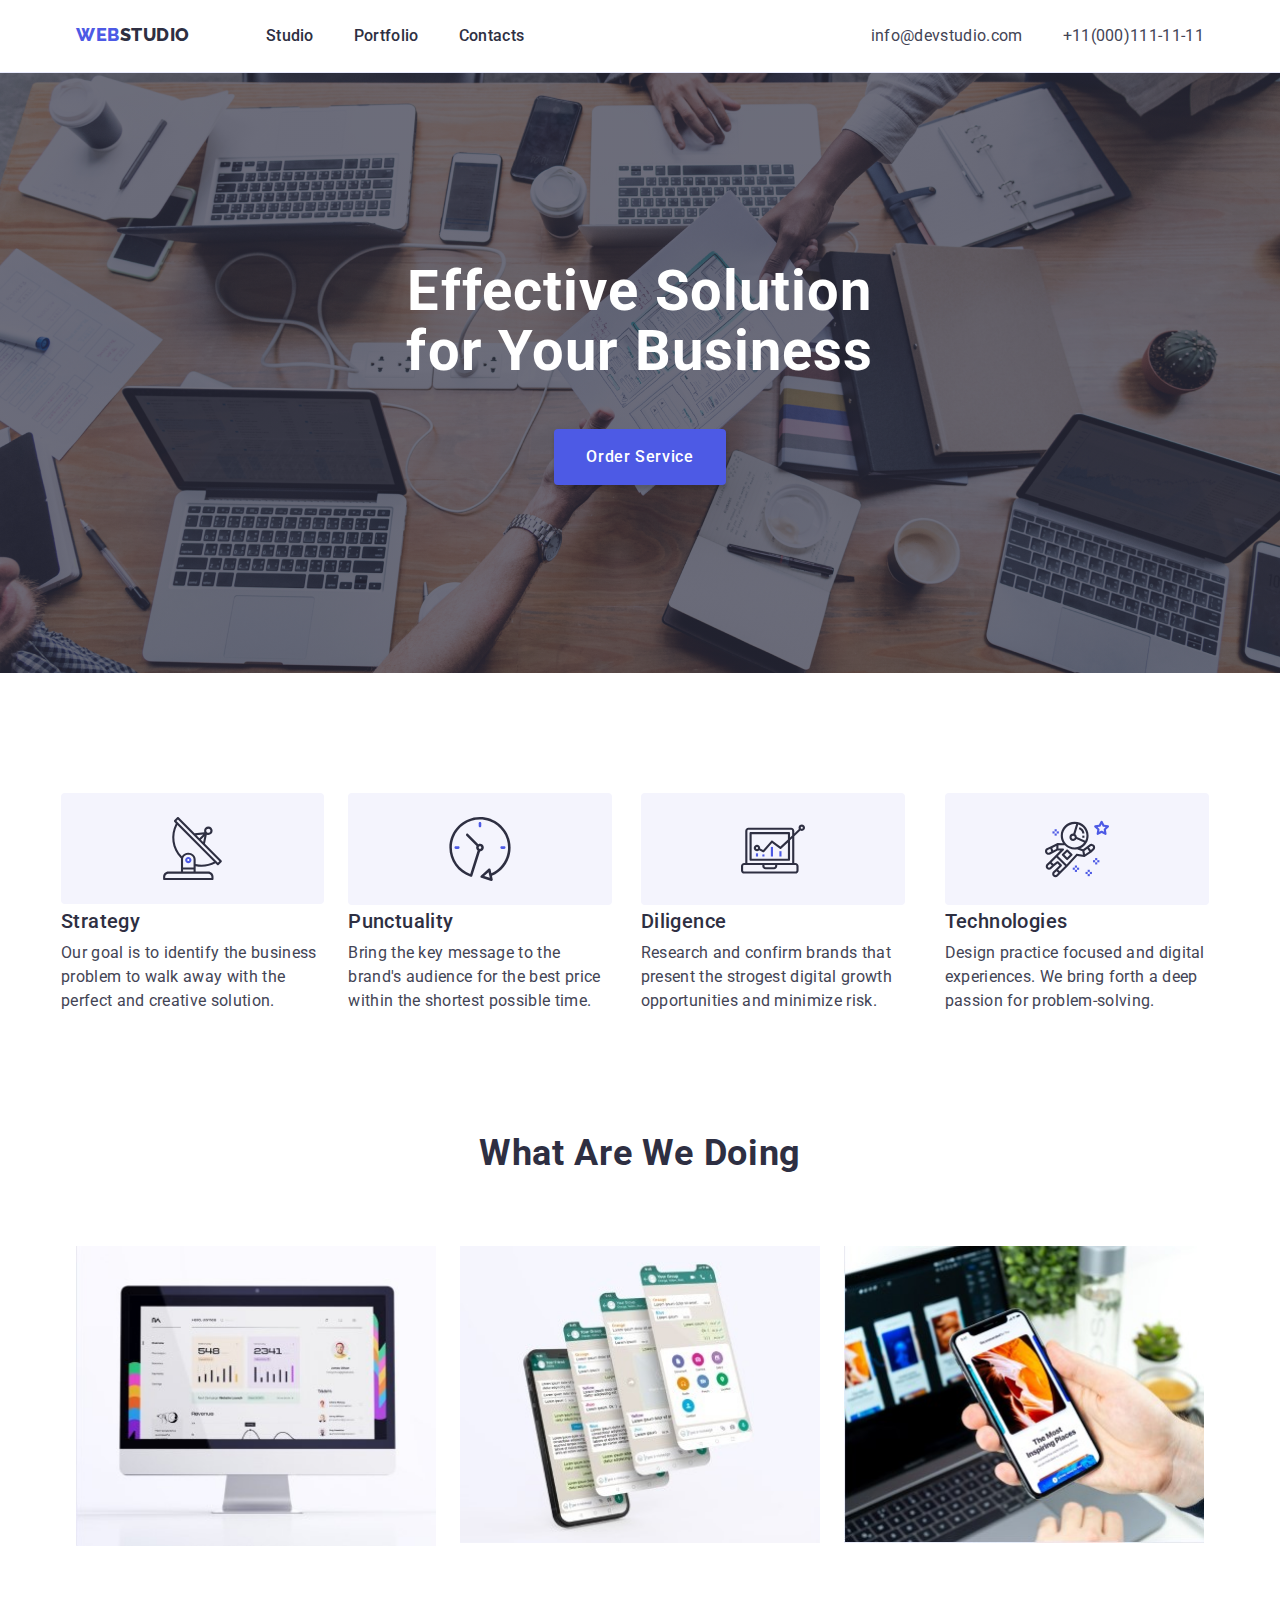
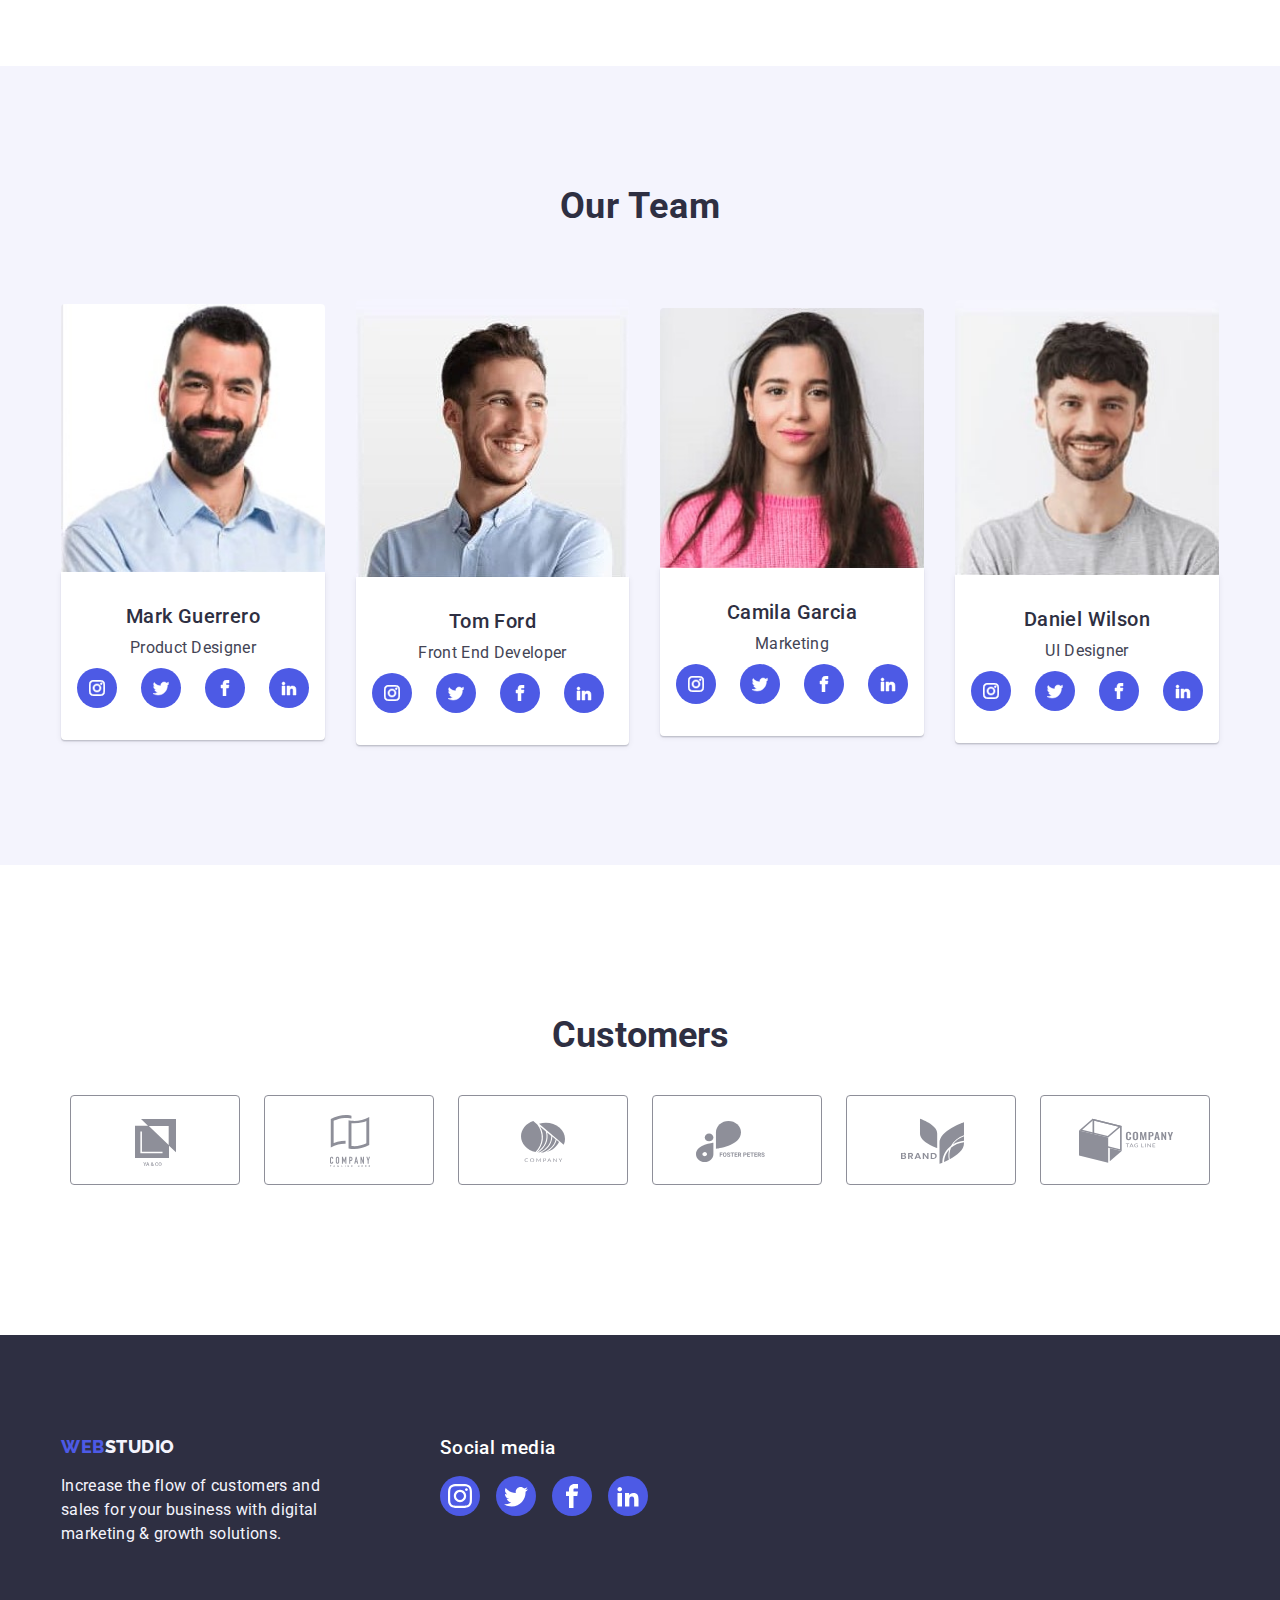
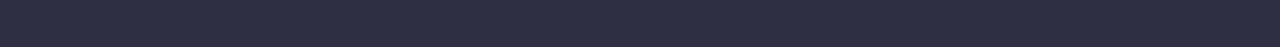
==== index.html @ 750473fb "for refinement" ====
<!DOCTYPE html>
<html lang="en">

<head>
    <meta charset="UTF-8">
    <meta name="viewport" content="width=device-width, initial-scale=1.0">
    <title>Homework#4</title>
    <link rel="preconnect" href="https://fonts.googleapis.com">
    <link rel="preconnect" href="https://fonts.gstatic.com" crossorigin>
    <link
        href="https://fonts.googleapis.com/css2?family=Raleway:wght@800&family=Roboto:wght@400;500;700;900&display=swap"
        rel="stylesheet">
    <link rel="preconnect" href="https://fonts.googleapis.com">
    <link rel="preconnect" href="https://fonts.gstatic.com" crossorigin>
    <link
        href="https://fonts.googleapis.com/css2?family=Raleway:wght@800&family=Roboto:wght@400;500;700;900&display=swap"
        rel="stylesheet">
    <link rel="stylesheet" href="https://cdnjs.cloudflare.com/ajax/libs/modern-normalize/1.0.0/modern-normalize.min.css">
    <link rel="stylesheet" href="./css/styles.css">

</head>

<body>
    <!--Header Section-->

    <header class="header">
        <div class="container main-header-container">
            <nav class="nav-menu">
                    <a class="logo" href="/goit-markup-hw-04/index.html" target="_blank"><span class="colored">WEB</span><span
                     class="black">STUDIO</span></a>

                <ul class="nav-list">
                    <li class="nav-list-item"><a class="nav-link" href="./index.html">Studio</a></li>
                    <li class="nav-list-item"><a class="nav-link" href="/goit-markup-hw-04/portfolio.html">Portfolio</a></li>
                    <li class="nav-list-item"><a class="nav-link" href="./index.html">Contacts</a></li>
            </ul>
        </nav>

    <!-- address section-->
        <address class="address">
            <ul class="address-list">
                <li class="adress-list-item"><a class="address-link" href="mailto:info@devstudio.com">info@devstudio.com</a></li>
                <li class="adress-list-item"><a class="address-link" href="tel:+11(000)111-11-11">+11(000)111-11-11</a></li>
            </ul>
        </address>
        </div>
    </header>

    <!--Main Section-->
    
    <main>
        <section class="hero">
            <div class="container section-hero-container">
                <h1 class="hero-heading">Effective Solution<br>for Your Business</h1>
                <button type="button" class="hero-button">Order Service</button>
            </div>
        </section>

    <!-- ----------------SECTION 1---------------------->

        <section class="features">
            <div class="container section-features-container">
                <h2 hidden>features</h2>
            <ul class="features-list">
                <li class="features-list-img">
                    <div class="features-icon">
                        <img src="images/antenna.svg" width="64" height="64">
                    </div>
                        <h3 class="features-title">Strategy</h3>
                            <p class="features-description">Our goal is to identify the business problem to walk away with the perfect and
                                creative solution.</p>
                    </li>
                <li class="features-list-img">
                    <div class="features-icon">
                        <img src="images/clock.svg" width="64" height="64">
                    </div>
                        <h3 class="features-title">Punctuality</h3>
                            <p class="features-description">Bring the key message to the brand's audience for the best price within the
                                shortest possible time.</p>
                    </li>
                <li class="features-list-img">
                    <div class="features-icon">
                        <img src="images/diagram.svg" width="64" height="64">
                    </div>
                        <h3 class="features-title">Diligence</h3>
                            <p class="features-description">Research and confirm brands that present the strogest digital growth
                                opportunities and minimize risk.</p>
                    </li>
                <li class="features-list-img">
                    <div class="features-icon">
                        <img src="images/astronaut.svg" width="64" height="64">
                    </div>
                        <h3 class="features-title">Technologies</h3>
                            <p class="features-description">Design practice focused and digital experiences. We bring forth a deep passion
                                for problem-solving.</p>
                    </li>
            </ul>
            </div>
        </section>

        <!-- ----------------------SECTION 2------------------------->

        <section class="services">
            <div class="container section-services-container">
                <h2 class="services-title">What are we doing</h2>
                    <ul class="services-list-menu">
                        <li class="services-list-item"><img src="images/img1.jpg" width="360" alt="my computer"></li>
                        <li class="services-list-item"><img src="images/img2.jpg" width="360" alt="my mobiles"></li>
                        <li class="services-list-item"><img src="images/img3.jpg" width="360" alt="my mobile"></li>
                     </ul>
            </div>
        </section>

        <!-- ---------------------------SECTION 3----------------------- -->
        <!-- ---------------------------Team Section-------------------- -->

        <section class="team">
            <div class="container section-team-container">
            <h2 class="team-title">Our Team</h2>
            <ul class="team-list-menu">
                <li class="team-list-item">
                    <img src="images/img4.jpg" alt="Mark" width="264">
                    <div class="team-item-details">
                    <h3 class="team-name">Mark Guerrero</h3>
                    <p class="team-position">Product Designer</p>
                    <ul class="icons-list">
                        <li class="icons-item">
                            <svg class="icon">
                                <use href="./sprite.svg#icon-instagram"></use>
                                </svg> 
                            </li>
                        <li class="icons-item">
                            <svg class="icon">
                                <use href="./sprite.svg#icon-twitter"></use>
                            </svg>
                        </li>
                        <li class="icons-item">
                            <svg class="icon">
                                <use href="./sprite.svg#icon-facebook"></use>
                            </svg>
                        </li>
                        <li class="icons-item"> 
                            <svg class="icon">
                                <use href="./sprite.svg#icon-linkedin2"></use>
                            </svg>
                        </li>
                    </ul>

                <li class="team-list-item">
                    <img src="images/img5.jpg" alt="Tom" width="264">
                <div class="team-item-details">
                    <h3 class="team-name">Tom Ford</h3>
                    <p class="team-position">Front End Developer</p>
                    <ul class="icons-list">
                        <li class="icons-item">
                            <svg class="icon">
                                <use href="./sprite.svg#icon-instagram"></use>
                            </svg>
                        </li>
                        <li class="icons-item">
                            <svg class="icon">
                                <use href="./sprite.svg#icon-twitter"></use>
                            </svg>
                        </li>
                        <li class="icons-item">
                            <svg class="icon">
                                <use href="./sprite.svg#icon-facebook"></use>
                            </svg>
                        </li>
                        <li class="icons-item">
                            <svg class="icon">
                                <use href="./sprite.svg#icon-linkedin2"></use>
                            </svg>
                        </li>
                    </ul>

                <li class="team-list-item">
                    <img src="images/img6.jpg" alt="Camela" width="264">
                    <div class="team-item-details">
                    <h3 class="team-name">Camila Garcia</h3>
                    <p class="team-position">Marketing</p>
                    <ul class="icons-list">
                        <li class="icons-item">
                            <svg class="icon">
                                <use href="./sprite.svg#icon-instagram"></use>
                            </svg>
                        </li>
                        <li class="icons-item">
                            <svg class="icon">
                                <use href="./sprite.svg#icon-twitter"></use>
                            </svg>
                        </li>
                        <li class="icons-item">
                            <svg class="icon">
                                <use href="./sprite.svg#icon-facebook"></use>
                            </svg>
                        </li>
                        <li class="icons-item">
                            <svg class="icon">
                                <use href="./sprite.svg#icon-linkedin2"></use>
                            </svg>
                        </li>
                    </ul>

                <li class="team-list-item">
                    <img src="images/img7.jpg" alt="Daniel" width="264">
                    <div class="team-item-details">
                    <h3 class="team-name">Daniel Wilson</h3>
                    <p class="team-position">UI Designer</p>
                    <ul class="icons-list">
                        <li class="icons-item">
                            <svg class="icon">
                                <use href="./sprite.svg#icon-instagram"></use>
                            </svg>
                        </li>
                        <li class="icons-item">
                            <svg class="icon">
                                <use href="./sprite.svg#icon-twitter"></use>
                            </svg>
                        </li>
                        <li class="icons-item">
                            <svg class="icon">
                                <use href="./sprite.svg#icon-facebook"></use>
                            </svg>
                        </li>
                        <li class="icons-item">
                            <svg class="icon">
                                <use href="./sprite.svg#icon-linkedin2"></use>
                            </svg>
                        </li>
                    
                    </ul>
            </div>
        </section>

        <!-- ------------------------SECTION 4----------------------- -->
        <!-- -----------------------------CUSTOMER SECTION------------------- -->

         <section class="customer-section">
                <div class="customer-container">
                <h2 class="client-title">Customers</h2>
                <ul class="client-items">
                    <li class="client-logo">
                        <a class="client-logo-link">
                            <svg class="logo-link">
                                <use href="./sprite.svg#logo-1"></use>
                            </svg>
                        </a>
                    </li>

                    <li class="client-logo">
                        <a class="client-logo-link">
                            <svg class="logo-link">
                                <use href="./sprite.svg#logo-2"></use>
                            </svg>
                        </a>
                    </li>

                    <li class="client-logo">
                        <a class="client-logo-link">
                            <svg class="logo-link">
                                <use href="./sprite.svg#logo-3"></use>
                            </svg>
                        </a>
                    </li>

                    <li class="client-logo">
                        <a class="client-logo-link">
                            <svg class="logo-link">
                                <use href="./sprite.svg#logo-4"></use>
                            </svg>
                        </a>
                    </li>

                    <li class="client-logo">
                        <a class="client-logo-link">
                            <svg class="logo-link">
                                <use href="./sprite.svg#logo-5"></use>
                            </svg>
                        </a>
                    </li>
   
                    <li class="client-logo">
                        <a class="client-logo-link">
                            <svg class="logo-link">
                                <use href="./sprite.svg#logo-6"></use>
                            </svg>
                        </a>
                    </li>
                    
                </ul>
        </section>

    </main>

    <!-------------------Footer Section--------------------->

    <footer>
        <section class="container footer-section">
            <div class= "footer-items">
                <a class="footer-logo" href="/goit-markup-hw-04/index.html" target="_blank"><span class="colored">WEB</span><span class="white">STUDIO</span></a>
                <p class="footer-description">Increase the flow of customers and<br>
                    sales for your business with digital<br>
                    marketing & growth solutions.</p>
            </div>

              <div class="social-icon">
                <h3 class="media-link">Social media</h3>
                <ul class="footer-icons-item">
                    <li class="footer-icons-list">
                        <svg class="footer-icons-link">
                            <use href="./sprite.svg#icon-instagram"></use>
                        </svg>
                    </li>

                    <li class="footer-icons-list">
                        <svg class="footer-icons-link">
                            <use href="./sprite.svg#icon-twitter"></use>
                        </svg>
                    </li>

                    <li class="footer-icons-list">
                        <svg class="footer-icons-link">
                            <use href="./sprite.svg#icon-facebook"></use>
                        </svg>
                    </li>
    
                    <li class="footer-icons-list">
                        <svg class="footer-icons-link">
                            <use href="./sprite.svg#icon-linkedin2"></use>
                        </svg>
                    </li>
                 </ul>
                </div>
            </section>
    </footer>

    <div class="modal is-hidden" data-modal>
        <div class="modal-content">
            <button class="modal-close" data-modal-close></button>
            <img src="images/close.svg" alt="">
        </div>


    </div>
    <script src="./js/modal.js"></script>
</body>

</html>
---- css/styles.css ----
* {
    margin: 0;
    padding: 0;
    box-sizing: border-box;
    
}

:root {
    --navy-blue: #2e2f42;
    --slate: #434455;
    --cloud: #f4f4fd;
    --iris: #4d5ae5;
    --orange: #e7791f;
    --ocean: #404bbf;
    --cornflower: #e7e9fc;
    --white: #fff;
    --blue: #0000ff;
    --green: rgba(49, 208, 170, 1);
    --light-slate: rgba(142, 143, 153, 1);
    --dairy: rgba(252, 252, 252, 1);
    --navyblue-modal: rgba(46, 47, 66, 0.4);
    --transition-duration: 250ms;
    --animation-timing-function: cubic-bezier(0.4, 0, 0.2, 1);
}


.figure {
    margin: 0px;
}

body {
    font-family: 'Roboto', sans-serif;
}

img {
    display: block;
    max-width: 100%;
    height: auto;
}

h1,
h2,
h3,
h4,
h5,
h6,
p, 


ul {
    margin: 0;
    padding: 0;
}


ul {
    list-style-type: none;
}

a {
    text-decoration: none;
    color: inherit;
}
address {
    font-style: normal;
}
.container {
    width: 1158px;
    margin: 0 auto;
}
/* --------------NAVIGATION SECTION---------------- */
.header {
    border-bottom: 1px solid var(--cornflower);
    padding: 24px 0;
    background: var(--white);
}
.main-header-container {
    display: flex;
    padding: 0 15px;
    justify-content: space-between;
}

.nav-menu {
    display: inline-flex;
    column-gap: 76px;
}

.nav-list {
    display: inline-flex;
    column-gap: 40px;
}

.nav-link {
    color: var(--navy-blue);
    font-size: 16px;
    font-weight: 500;
    line-height: 24px;
    /* 150% */
    letter-spacing: 0.32px;
}

.nav-link::after {
    content: '';
    height: 4px;
    background-color: var(--ocean);
    border-radius: 2px;
    position: absolute;
    left: 0;
    bottom: -25px;
}

.nav-list-item {
    position: relative;
}

.nav-list-item:hover .nav-link::after {
    width: 100%;
}

.nav-link:hover, .nav-list-item:hover, .address-link:hover {
    color:var(--ocean);
}

.address-list {
    display: flex;
    column-gap: 40px;
    /* position: relative; */
    margin-left: 332px;
}

.address-link {
    color: var(--slate);
    font-size: 16px;
    line-height: 24px;
    letter-spacing: 0.32px;
}  

/* -----------------HERO SECTION-------------------- */


.hero { 
    padding: 188px 0;
    background-image: linear-gradient(rgba(46,47,66,0.7),rgba(46,47,66,0.7)), url(../images/people-office.jpg);
    background-size: cover;
    background-position: center;
    position: relative;
}

.hero-heading {
    font-size: 56px;
    line-height: 60px;
    letter-spacing: 1.12px;
    color: var(--white);
    display: block;
    text-align: center;
}

.hero-button {
    background-color: var(--iris);
    color: var(--white);
    outline: none;
    border: unset;
    padding: 16px 32px;
    display:block;
    margin: auto;
    margin-top: 48px;
    border-radius: 4px;
    box-shadow: 0px 4px 4px 0px rgba(0, 0, 0, 0.15);
    font-size: 16px;
    font-weight: 500;
    line-height: 24px;
    /* 150% */
    letter-spacing: 0.64px;
    cursor: pointer;   
    font-family: inherit;
}

.hero-button:hover {
    background-color: var(--ocean);
}

    /* ----------------Features Section--------------- */

.features-icon {
    background-color: var(--cloud);
    padding: 24px 100px;
    top: 120px;
    border-radius: 4px;
    display: inline-block;
    justify-content: center;
    align-items: center;
}

.features {
    padding: 120px 0px;
}
.features-list {
    display: flex;
    column-gap: 24px;
}
.features-title {
    margin-bottom: 8px;
}
.features-title, .team-name {
    color: var(--navy-blue);
    font-size: 20px;
    font-weight: 500;
    line-height: 24px;
    /* 120% */
    letter-spacing: 0.4px;
    margin-bottom: 8px;
}

.features-description, .team-position {
    color: var(--slate);
    font-size: 16px;
    line-height: 24px;
    /* 150% */
    letter-spacing: 0.32px;
}

    /* ------------Services Section--------------- */

.services {
    padding-bottom: 120px;
}
.services-title {
    margin-bottom: 73px;
}
.services-title, .team-title {
    color: var(--navy-blue);
    text-align: center;
    font-size: 36px;
    line-height: 40px;
    letter-spacing: 0.72px;
    text-transform: capitalize;
}

.services-list-menu {
    display: flex;
    column-gap: 24px;
    justify-content: center;
}

    /* ----------------Team Section------------------ */
.team {
    background-color: var(--cloud);
    padding: 120px 0px;
}

.team-list-item:hover {
    box-shadow: 6px 6px 40px 10px rgba(46, 47, 66, 0.16);
    /* transform: translateY(20px); */
    transition: var(--transition-duration);
}

.team-position {
    margin-bottom: 8px;
}

.team-title {
    margin-bottom: 73px;
}   

.team-list-item img {
    width: 100%;
    height: 100%;
    border-radius: 4px 4px 0px 0px;
}

.team-list-menu {
    display: flex;
    column-gap: 24px;
    text-align: center;
    align-items: center;
    justify-content: space-between;

}
.team-item-details {
    padding: 32px 16px;
    border-radius: 0px 0px 4px 4px;
    background: var(--white);
    box-shadow: 0px 2px 1px 0px rgba(46, 47, 66, 0.08), 0px 1px 1px 0px rgba(46, 47, 66, 0.16), 0px 1px 6px 0px rgba(46, 47, 66, 0.08);
}

.icons-item {
    align-items: center;
    padding: 12px;
    display: inline-flex;
    cursor: pointer;
    background-color: var(--iris);
    border-radius: 40px;
    justify-content: center;
}

.icons-list {
    display: flex;
    gap:24px;
}

.icon {
    width: 16px;
    height: 16px;
    fill: var(--white);
    stroke-width: 1px;
    stroke:var(--white);
}

.icons-item:hover {
   background-color: var(--ocean);
}

    /* --------------------Client Section-------------------- */

.customer-section {
    width: 100%;
}
    
.customer-section {
    margin: 0 auto;
    padding: 150px 20px;
    text-align: center;   
}

.client-title {
    font-weight: 700; 
    font-size: 36px; 
    line-height: 40px;
    color: var(--navy-blue);
    margin-bottom: 40px;  
}

.client-items {
    display: flex;
    justify-content: center;
    cursor: pointer;
    column-gap: 24px;
}

.client-logo {
    border: solid 1px var(--light-slate);
    border-radius: 4px;
    transition: var(--transition-duration) var(--animation-timing-function);
    color: var(--light-slate);
}

.client-logo:hover {
    border-color: var(--ocean);
}

.client-logo-link {
    color: var(--light-slate);
}

.logo-link {
    display: block;
    width: 168px;
    height: 88px;
    fill: currentColor;
    padding: 16px 32px;
}

.client-logo:hover .client-logo-link {
    color: var(--ocean);
}
    /* -----------------Footer Section------------------- */

.footer-description {
    color: var(--cloud);
    font-size: 16px;
    line-height: 24px;
    letter-spacing: 0.32px;
    margin-top: 17px;  
}

footer {
    background: var(--navy-blue);
    padding: 101px 0;
    
}

.footer-section {
    display: flex;
    gap: 120px;
    
}

.media-link {
    font-weight: 500;
    line-height: 24px;
    letter-spacing: 0.02em;
    color: var(--white);
    margin-bottom: 16px;
}    

.footer-icons-link {
    width: 24px;
    height: 24px;
    stroke-width: 1px;
    fill: var(--white);
}

.footer-icons-list {
    width: 40px;
    height: 40px;
    align-items: center;
    display: flex;
    background-color: var(--iris);
    border-radius: 40px;
    justify-content: center;
    cursor: pointer; 

}

.footer-icons-list:hover {
    background-color: var(--green);
}

.footer-icons-item {
    display: flex;
    gap: 16px;
} 

    /* margin-left: 120px; */

    /* ----------WEBSTUDIO LOGO-------------- */

.colored {
    color: var(--iris);
    font-family: Raleway;
    font-size: 18px;
    font-weight: 800;
    line-height: 21px;
    letter-spacing: 0.54px;
    text-transform: uppercase;
}

.black {
    color: var(--navy-blue);
    font-family: Raleway;
    font-size: 18px;
    font-weight: 800;
    line-height: 21px;
    letter-spacing: 0.54px;
    text-transform: uppercase;
}

.white {
    color: var(--cloud);
    font-family: Raleway;
    font-size: 18px;
    font-weight: 800;
    line-height: 21px;
    letter-spacing: 0.54px;
    text-transform: uppercase;
}


    /*------- PORTFOLIO HTML-----*/
.project-card1 {
    padding-bottom: 120px;
}
button {
    cursor: pointer;
}

.section-portfolio {
    padding: 96px 0 72px;
}
.portfolio-button-list {
    display: flex;
    column-gap: 24px;
    justify-content: center;
   
}

.portfolio-button {
    border-radius: 4px;
    border: 1px solid var(--cornflower);
    background: var(--cloud);
    padding: 12px 24px;
    justify-content: center;
    align-items: center;
    display: flex;
    text-align: center;
    color: var(--iris);
    text-align: center;
    font-size: 16px;
    font-weight: 500;
    line-height: 24px;
    letter-spacing: 0.64px;
    font-family: inherit;
    -webkit-transition-duration: 0.4s;
    transition-duration: 0.4s;
    -webkit-transition-property: box-shadow, transform;
    transition-property: box-shadow, transform;

}

.portfolio-button:hover, .portfolio-button:focus, .portfolio-button:active{
    color: var(--white);
    background: var(--ocean);
    border: var(--ocean);
    box-shadow: 0px 2px 2px 0px rgba(0, 0, 0, 0.12), 0px 2px 1px 0px rgba(0, 0, 0, 0.08), 0px 3px 1px 0px rgba(0, 0, 0, 0.10);
    -webkit-transform: scale(1.1);
    transform: scale(1.1);
}

.blue {
    border-radius: 4px;
    background: var(--ocean);
    box-shadow: 0px 2px 2px 0px rgba(0, 0, 0, 0.12), 0px 2px 1px 0px rgba(0, 0, 0, 0.08), 0px 3px 1px 0px rgba(0, 0, 0, 0.10);
    color: var(--white);
    text-align: center;
    align-items: center;
    display: flex;
    justify-content: center;
    padding: 12px 24px;
    outline: none;
    border: unset;
    font-size: 16px;
    font-weight: 500;
    line-height: 24px;
    letter-spacing: 0.64px;
    font-size: inherit;
    -webkit-transition-duration: 0.4s;
    transition-duration: 0.4s;
    -webkit-transition-property: box-shadow, transform;
    transition-property: box-shadow, transform;
}

.blue:hover, .blue:focus, .blue:active {
    background: var(--iris);
    box-shadow: 0px 2px 2px 0px rgba(0, 0, 0, 0.12), 0px 2px 1px 0px rgba(0, 0, 0, 0.08), 0px 3px 1px 0px rgba(0, 0, 0, 0.10);
    -webkit-transform: scale(1.1);
    transform: scale(1.1);

}   

.project-list-item {
    column-gap: 24px;
    row-gap: 40px;
    display: flex;
    align-items: center;
    flex-wrap: wrap;
    justify-content: center;
}

.project-title {
    color: var(--navy-blue);      
    font-size: 20px;
    font-weight: 500;
    letter-spacing: 0.4px;
    line-height: 24px;
    margin-bottom: 8px;
}

.project-description {
    color: var(--slate); 
    font-size: 16px;
    letter-spacing: 0.32px;
    line-height: 24px;
}

.project-details {
    padding: 32px 16px;
    border: 1px solid var(--cornflower);
    border-top: unset;
}

.project-links-item {
    transition: box-shadow var(--transition-duration);
}

.project-links-item:hover {
    box-shadow: 6px 6px 40px 10px rgba(46, 47, 66, 0.16);
    transform: translateY(0);
    backdrop-filter: blur(5px);
    transition: box-shadow var(--transition-duration);
}

.project-card-figure {
    width: 100%;
    height: 300px;
    position: relative;
    overflow: hidden;

}

.project-card-figure img {
    display: block;
    width: 100%;
    height: 100%;
    object-fit: cover;
    object-position: center; 
    
} 

.project-card-figure figcaption {
    position: absolute;
    top: 0;
    left: 0;
    width: 100%;
    height: 100%;
    background: var(--iris);
    border-radius: 4px 4px 0px 0px;
    padding: 0 24px;
    color: var(--white);
    text-align: left;
    display: flex;
    justify-content: flex-start;
    align-items: center;
    line-height: 24px;
    transition: transform var(--transition-duration) var(--animation-timing-function);
    transform: translateY(100%);
    will-change: transform;
} 

.project-links-item:hover figcaption {
    transform: translateY(0);
}

.modal {
    background-color: var(--navyblue-modal);
    position: fixed;
    top: 0;
    left: 0;
    width: 100%;
    height: 100%;
    display: flex;
    justify-content: center;
    align-items: center;
    z-index: 999;
    opacity: 1;
    pointer-events: auto;
    transition-property: visibility, opacity, transform;
    transition-duration: var(--animation-timing-function);
    transform: none;

}

.modal.is-hidden {
    visibility: hidden;
    opacity: 0;
    pointer-events: none;
    transform: scale(0.95);
}

.modal-content {
    position: relative;
    width: 408px;
    height: 584px;
    background-color: var(--white);
    box-shadow: 0px 2px 1px 0px rgba(0, 0, 0, 0.14),
                0px 2px 1px 0px rgba(0, 0, 0, 0.12);
    border-radius: 4px;
}

.modal-close {
    display: flex;
    align-items: center;
    justify-content: center;
    background-color: var(--white);
    border: 0px;
    border-radius: 50px;
    width: 30px;
    height: 30px;
    position: absolute;
    /* right: 20px; */
    left: 100%;
    top: 0px;
    cursor: pointer;
    border: 1px solid rgba(0, 0, 0, 0.10);
    transition: background-color var(--transition-duration) var(--animation-timing-function), color var(--transition-duration) var(--animation-timing-function);
}
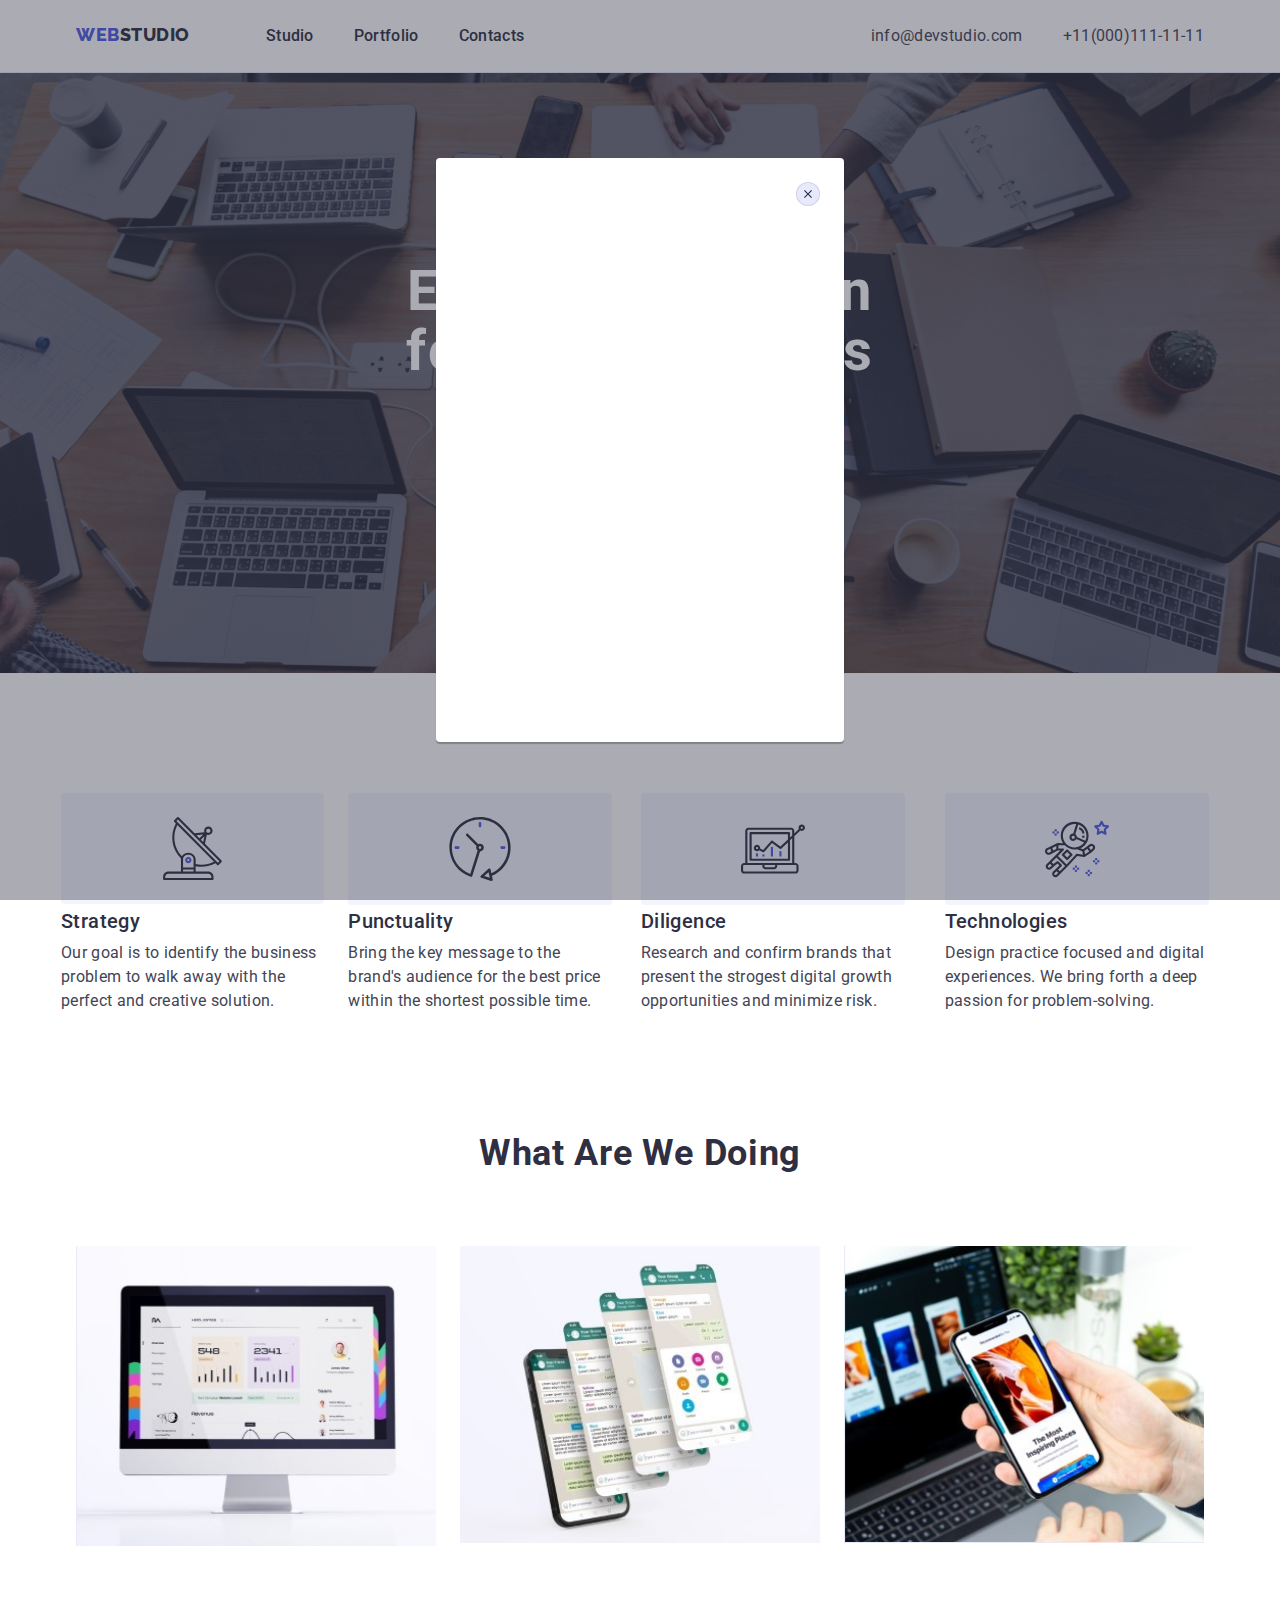
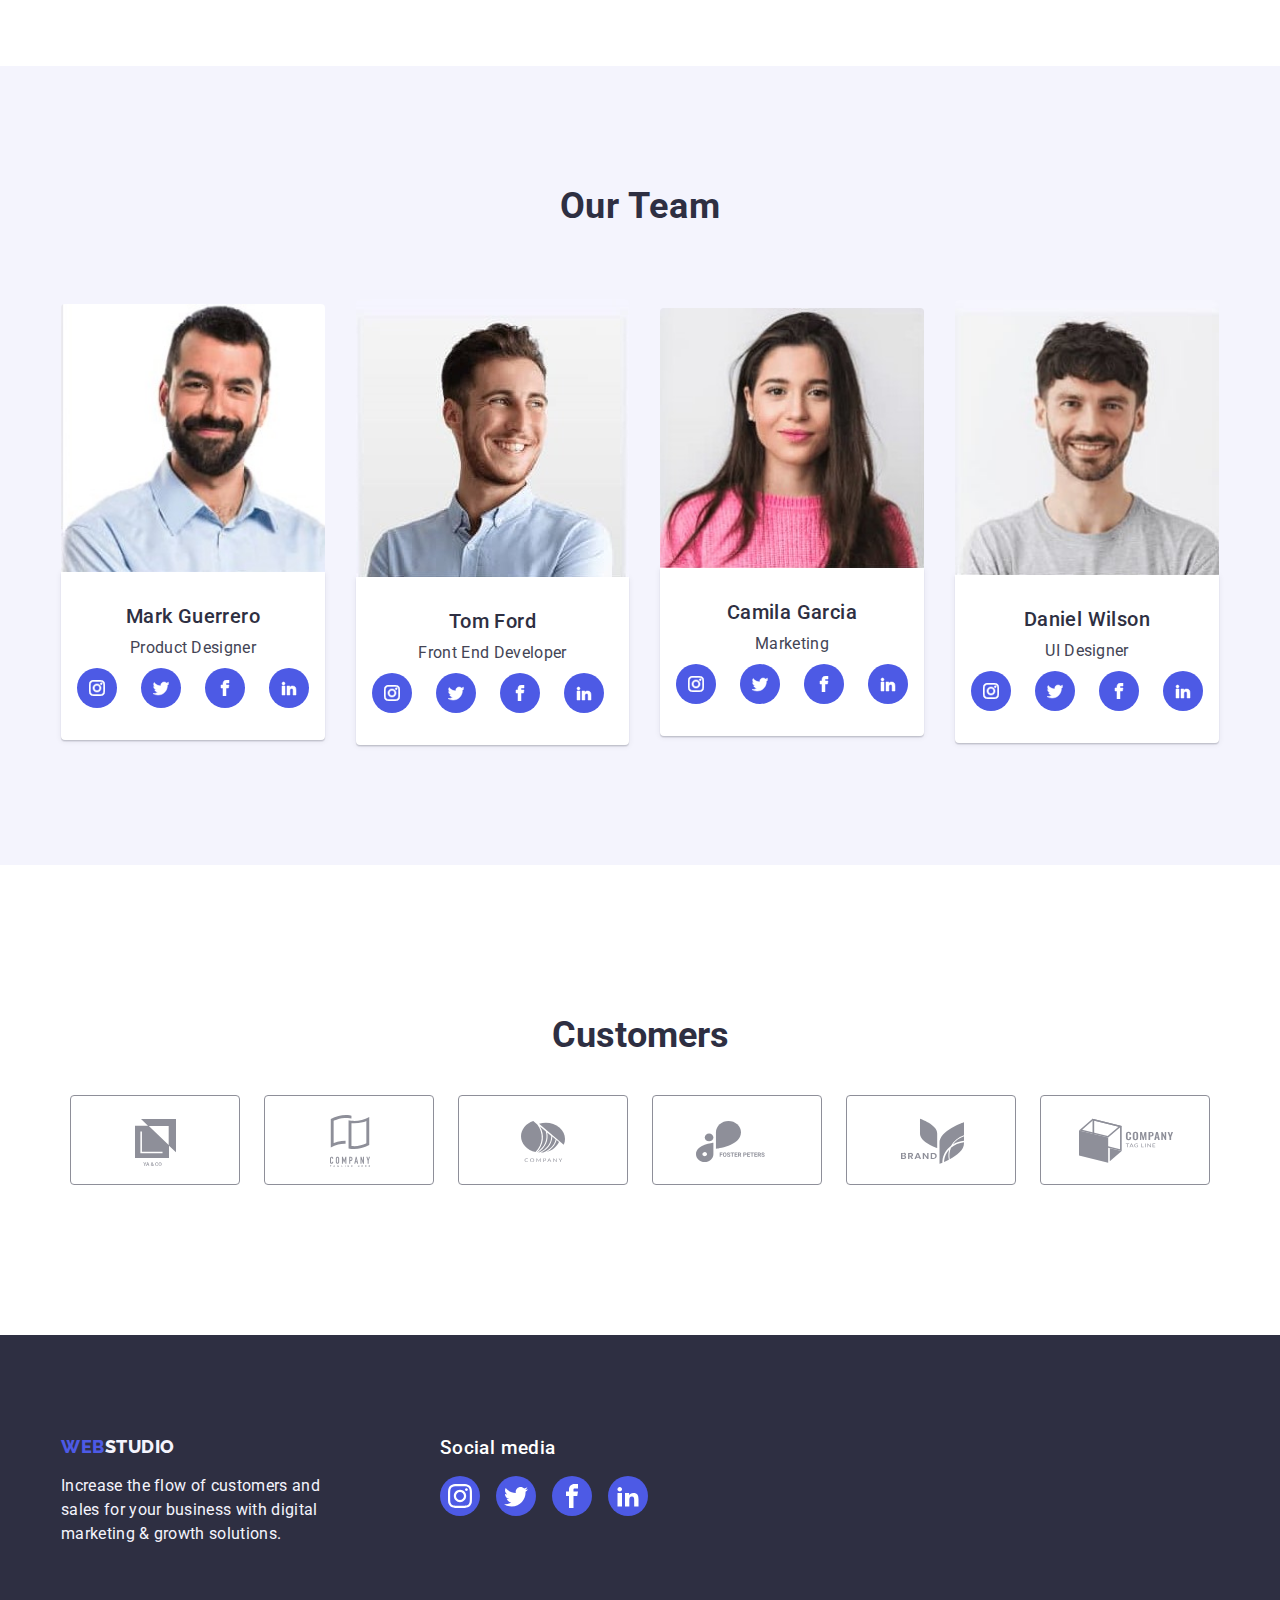
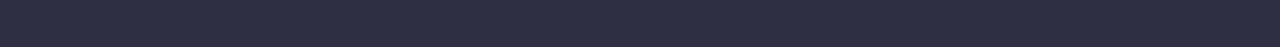
==== commit 6b995fe7: "edited" ====
--- a/index.html
+++ b/index.html
@@ -52,7 +52,7 @@
         <section class="hero">
             <div class="container section-hero-container">
                 <h1 class="hero-heading">Effective Solution<br>for Your Business</h1>
-                <button type="button" class="hero-button">Order Service</button>
+                <button class="hero-button" type="button" data-modal-open> Order Service</button>
             </div>
         </section>
 
@@ -335,10 +335,12 @@
             </section>
     </footer>
 
-    <div class="modal is-hidden" data-modal>
+    <div class="modal" data-modal>
         <div class="modal-content">
-            <button class="modal-close" data-modal-close></button>
-            <img src="images/close.svg" alt="">
+            <button class="modal-close" data-modal-close>
+               <img src="./images/close-black.svg">
+            </button>
+           
         </div>
 
 
--- a/css/styles.css
+++ b/css/styles.css
@@ -623,8 +623,8 @@
 .modal {
     background-color: var(--navyblue-modal);
     position: fixed;
-    top: 0;
-    left: 0;
+    top: 0px;
+    left: 0px;
     width: 100%;
     height: 100%;
     display: flex;
@@ -643,7 +643,10 @@
     visibility: hidden;
     opacity: 0;
     pointer-events: none;
-    transform: scale(0.95);
+}
+
+.modal.is-hidden .modal-content {
+    transform: scale(0.5);
 }
 
 .modal-content {
@@ -654,22 +657,25 @@
     box-shadow: 0px 2px 1px 0px rgba(0, 0, 0, 0.14),
                 0px 2px 1px 0px rgba(0, 0, 0, 0.12);
     border-radius: 4px;
+
 }
 
 .modal-close {
     display: flex;
     align-items: center;
     justify-content: center;
-    background-color: var(--white);
-    border: 0px;
+    background-color: var(--cornflower);
     border-radius: 50px;
-    width: 30px;
-    height: 30px;
+    width: 24px;
+    height: 24px;
     position: absolute;
-    /* right: 20px; */
-    left: 100%;
-    top: 0px;
+    right: 24px;
+    top: 24px;
     cursor: pointer;
     border: 1px solid rgba(0, 0, 0, 0.10);
     transition: background-color var(--transition-duration) var(--animation-timing-function), color var(--transition-duration) var(--animation-timing-function);
+}
+
+.modal-close:hover {
+    background-color: var(--ocean);
 }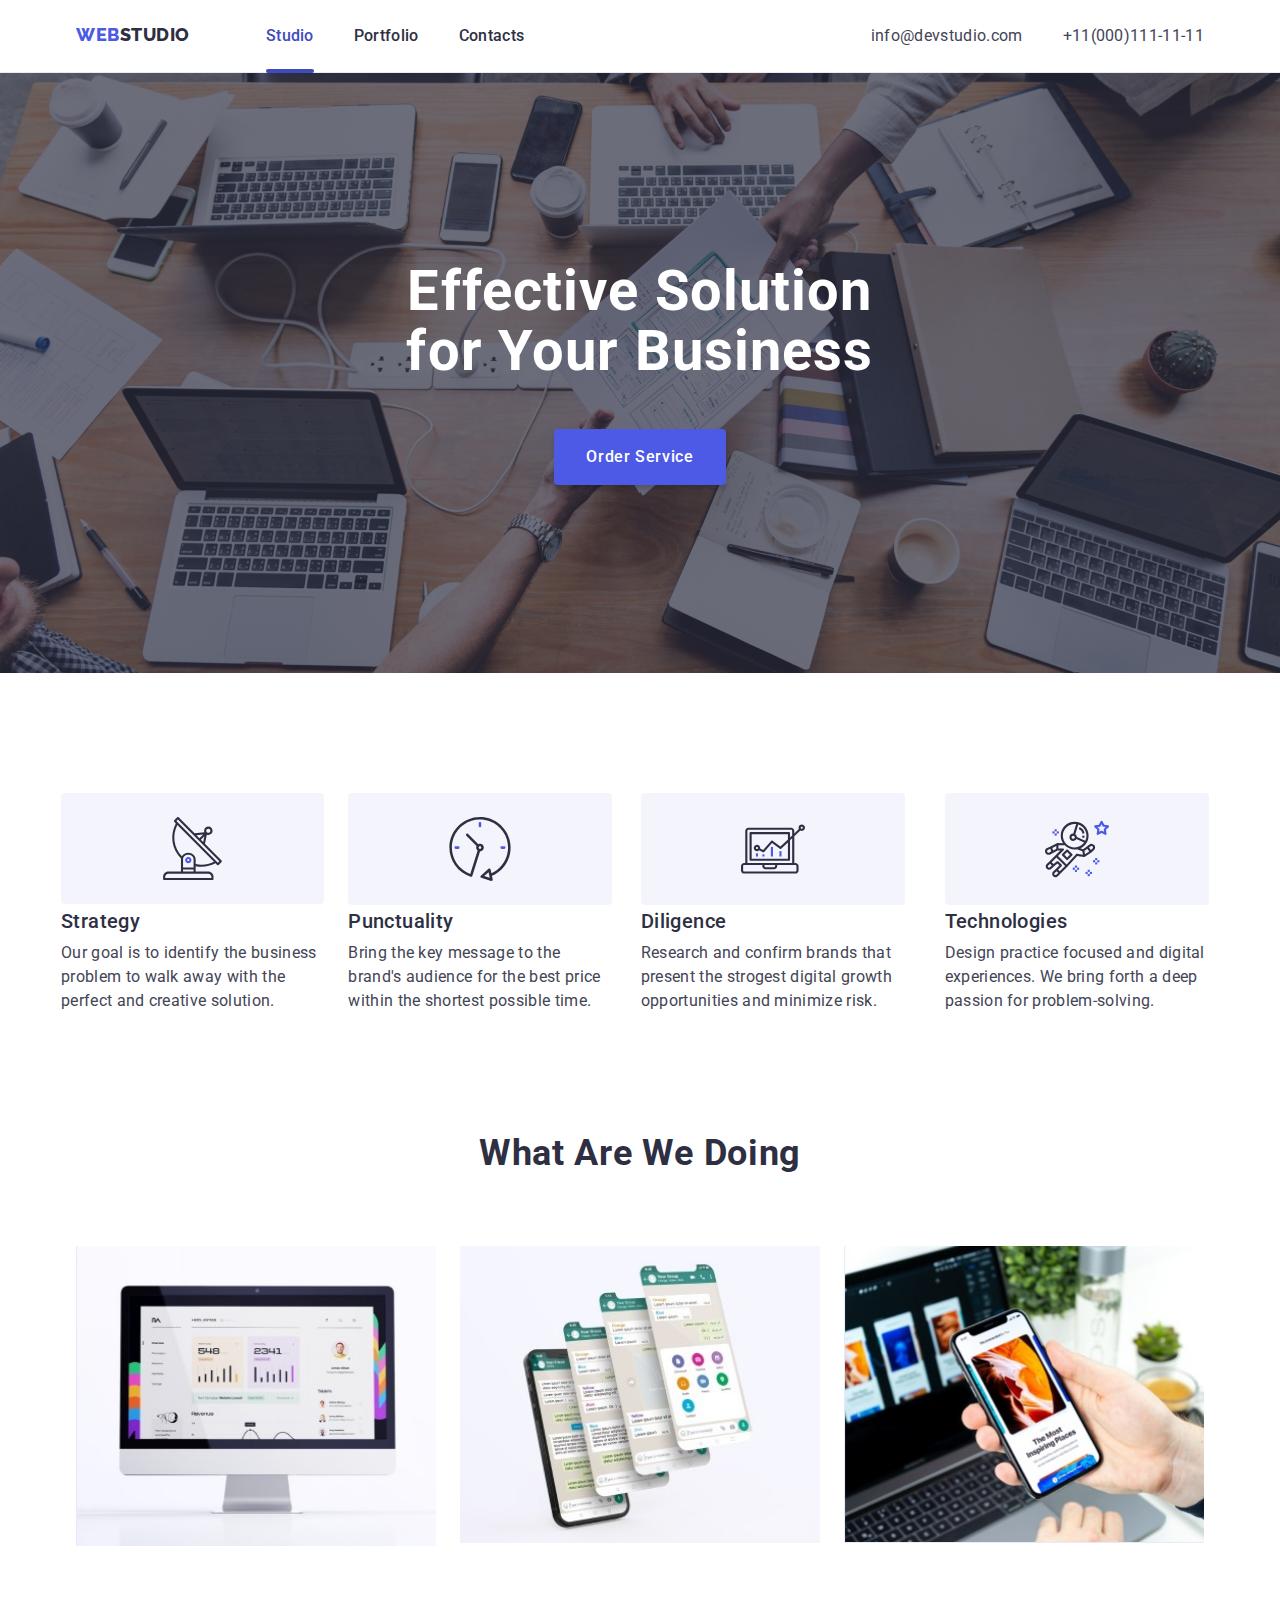
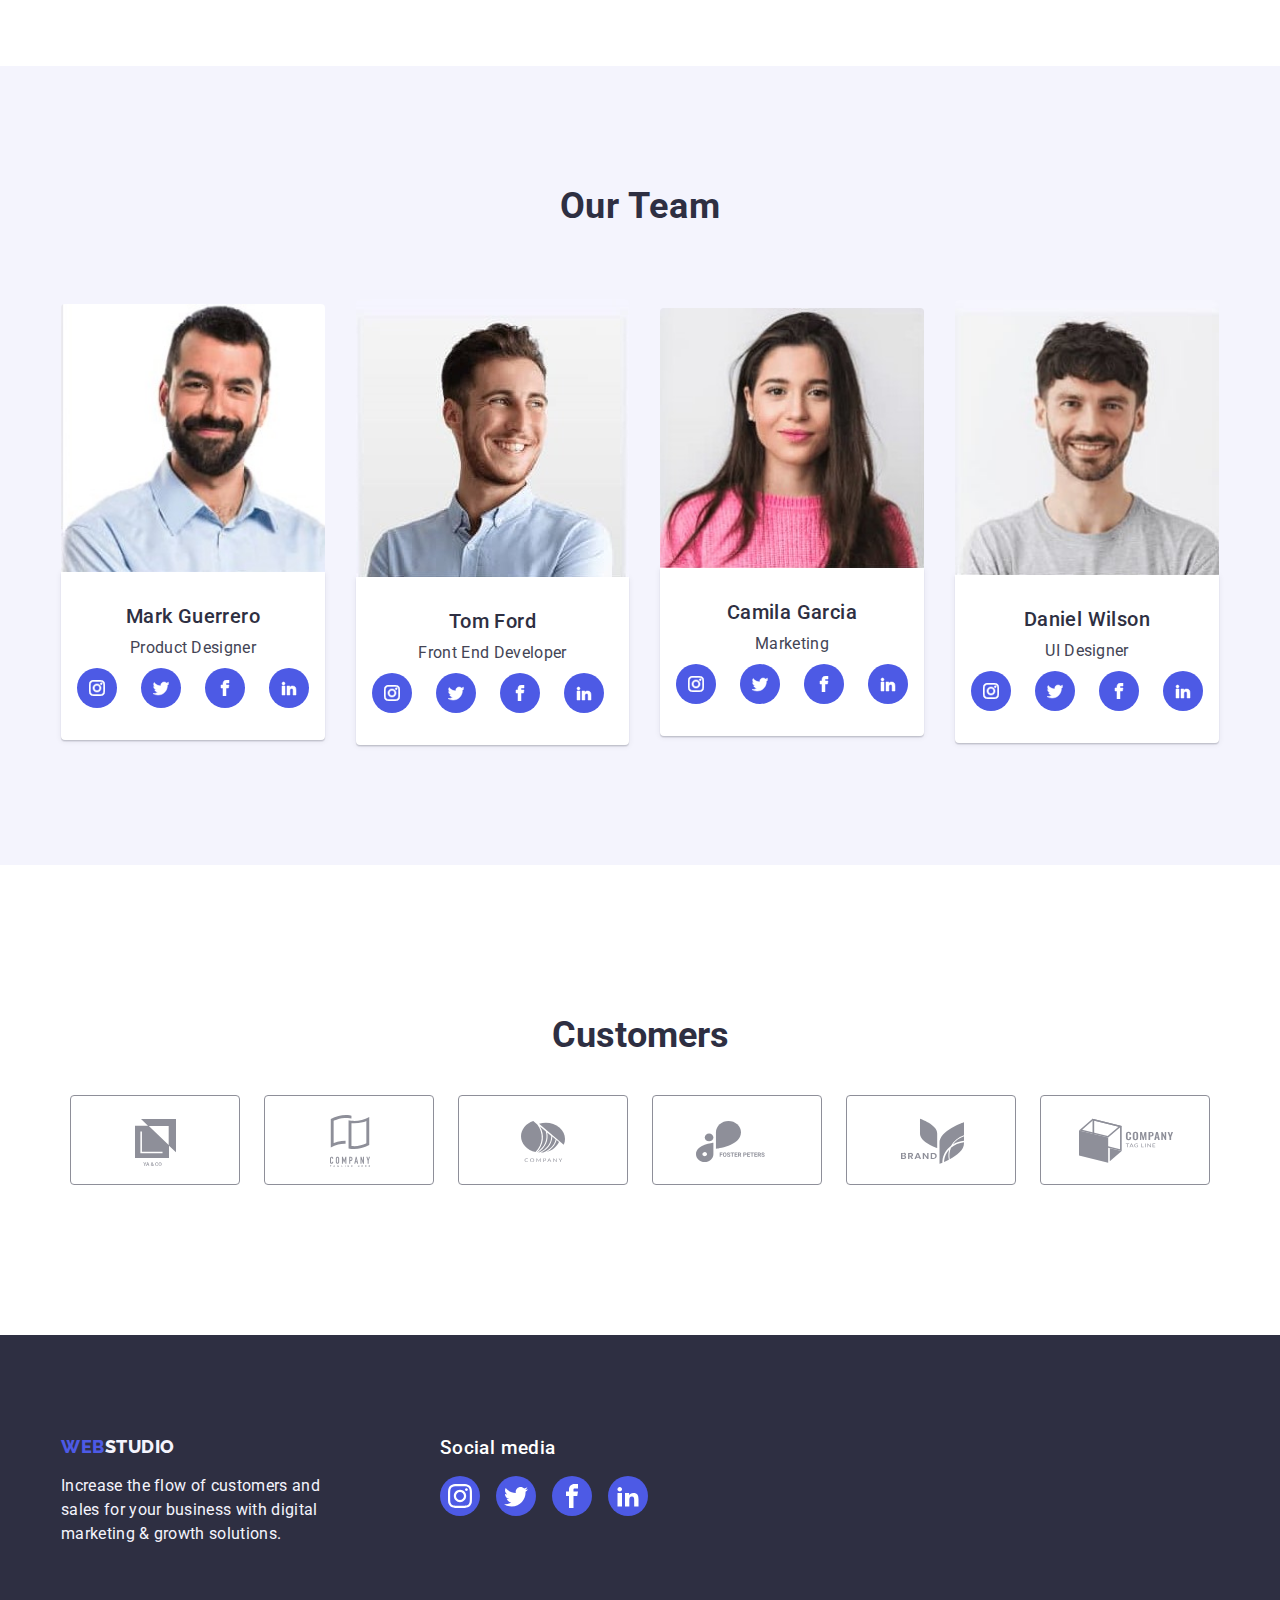
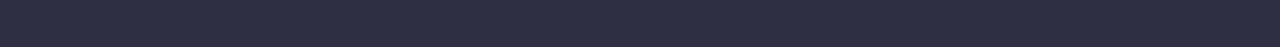
==== commit 99e422a9: "FINAL EDITED MAYBE...." ====
--- a/index.html
+++ b/index.html
@@ -26,12 +26,12 @@
     <header class="header">
         <div class="container main-header-container">
             <nav class="nav-menu">
-                    <a class="logo" href="/goit-markup-hw-04/index.html" target="_blank"><span class="colored">WEB</span><span
+                    <a class="logo" href="/goit-markup-hw-05/index.html" target="_blank"><span class="colored">WEB</span><span
                      class="black">STUDIO</span></a>
 
                 <ul class="nav-list">
-                    <li class="nav-list-item"><a class="nav-link" href="./index.html">Studio</a></li>
-                    <li class="nav-list-item"><a class="nav-link" href="/goit-markup-hw-04/portfolio.html">Portfolio</a></li>
+                    <li class="nav-list-item"><a class="nav-link active" href="index.html">Studio</a></li>
+                    <li class="nav-list-item"><a class="nav-link" href="/goit-markup-hw-05/portfolio.html">Portfolio</a></li>
                     <li class="nav-list-item"><a class="nav-link" href="./index.html">Contacts</a></li>
             </ul>
         </nav>
@@ -298,7 +298,7 @@
     <footer>
         <section class="container footer-section">
             <div class= "footer-items">
-                <a class="footer-logo" href="/goit-markup-hw-04/index.html" target="_blank"><span class="colored">WEB</span><span class="white">STUDIO</span></a>
+                <a class="footer-logo" href="/goit-markup-hw-05/index.html" target="_blank"><span class="colored">WEB</span><span class="white">STUDIO</span></a>
                 <p class="footer-description">Increase the flow of customers and<br>
                     sales for your business with digital<br>
                     marketing & growth solutions.</p>
@@ -335,15 +335,14 @@
             </section>
     </footer>
 
-    <div class="modal" data-modal>
+    <div class="modal is-hidden" data-modal>
         <div class="modal-content">
             <button class="modal-close" data-modal-close>
-               <img src="./images/close-black.svg">
+               <svg width="8" height="8">
+                    <use href="./sprite.svg#close-black"></use>
+               </svg>
             </button>
-           
         </div>
-
-
     </div>
     <script src="./js/modal.js"></script>
 </body>
--- a/css/styles.css
+++ b/css/styles.css
@@ -90,13 +90,17 @@
     column-gap: 40px;
 }
 
+
+.nav-list-item {
+    position: relative;
+}
 .nav-link {
     color: var(--navy-blue);
     font-size: 16px;
     font-weight: 500;
     line-height: 24px;
-    /* 150% */
     letter-spacing: 0.32px;
+    transition: color var(--transition-duration) var(--animation-timing-function);
 }
 
 .nav-link::after {
@@ -106,20 +110,29 @@
     border-radius: 2px;
     position: absolute;
     left: 0;
+    width: 0%;
     bottom: -25px;
-}
-
-.nav-list-item {
-    position: relative;
-}
-
-.nav-list-item:hover .nav-link::after {
-    width: 100%;
-}
-
-.nav-link:hover, .nav-list-item:hover, .address-link:hover {
-    color:var(--ocean);
-}
+    transition: width var(--transition-duration) var(--animation-timing-function);
+}
+
+.nav-list-item:hover .nav-link {
+    color: var(--ocean);
+    width: 100%;
+}
+
+.nav-list-item:hover .nav-link:after {
+    width: 100%;
+}
+
+.nav-link.active {
+    color: var(--ocean);
+}
+
+.nav-link.active:after {
+    color: var(--ocean);
+    width: 100%;
+}
+
 
 .address-list {
     display: flex;
@@ -128,13 +141,19 @@
     margin-left: 332px;
 }
 
+
 .address-link {
     color: var(--slate);
     font-size: 16px;
     line-height: 24px;
     letter-spacing: 0.32px;
+    transition: color var(--transition-duration) var(--animation-timing-function);
 }  
 
+.address-link:hover {
+    color: var(--ocean);
+}
+   
 /* -----------------HERO SECTION-------------------- */
 
 
@@ -173,6 +192,7 @@
     letter-spacing: 0.64px;
     cursor: pointer;   
     font-family: inherit;
+    transition: all var(--transition-duration) var(--animation-timing-function);
 }
 
 .hero-button:hover {
@@ -251,7 +271,7 @@
 .team-list-item:hover {
     box-shadow: 6px 6px 40px 10px rgba(46, 47, 66, 0.16);
     /* transform: translateY(20px); */
-    transition: var(--transition-duration);
+    transition: all var(--transition-duration) var(--animation-timing-function);
 }
 
 .team-position {
@@ -291,6 +311,7 @@
     background-color: var(--iris);
     border-radius: 40px;
     justify-content: center;
+    transition: all var(--transition-duration) var(--animation-timing-function);
 }
 
 .icons-list {
@@ -340,7 +361,7 @@
 .client-logo {
     border: solid 1px var(--light-slate);
     border-radius: 4px;
-    transition: var(--transition-duration) var(--animation-timing-function);
+    transition: all var(--transition-duration) var(--animation-timing-function);
     color: var(--light-slate);
 }
 
@@ -358,10 +379,12 @@
     height: 88px;
     fill: currentColor;
     padding: 16px 32px;
+    transition: fill var(--transition-duration) var(--animation-timing-function);
 }
 
 .client-logo:hover .client-logo-link {
     color: var(--ocean);
+    transition: color var(--transition-duration) var(--animation-timing-function);
 }
     /* -----------------Footer Section------------------- */
 
@@ -398,6 +421,7 @@
     height: 24px;
     stroke-width: 1px;
     fill: var(--white);
+    transition: all var(--transition-duration) var(--animation-timing-function);
 }
 
 .footer-icons-list {
@@ -409,6 +433,7 @@
     border-radius: 40px;
     justify-content: center;
     cursor: pointer; 
+    transition: all var(--transition-duration) var(--animation-timing-function);
 
 }
 
@@ -421,7 +446,7 @@
     gap: 16px;
 } 
 
-    /* margin-left: 120px; */
+    
 
     /* ----------WEBSTUDIO LOGO-------------- */
 
@@ -619,6 +644,8 @@
 .project-links-item:hover figcaption {
     transform: translateY(0);
 }
+
+    /* ---------------M O D A L---------------- */
 
 .modal {
     background-color: var(--navyblue-modal);
@@ -678,4 +705,17 @@
 
 .modal-close:hover {
     background-color: var(--ocean);
-}+}
+
+.modal-close svg {
+    fill: currentColor;
+    transition: fill var(--transition-duration) var(--animation-timing-function);
+}
+
+.modal-close:hover svg {
+    fill: var(--white);
+}
+
+
+
+
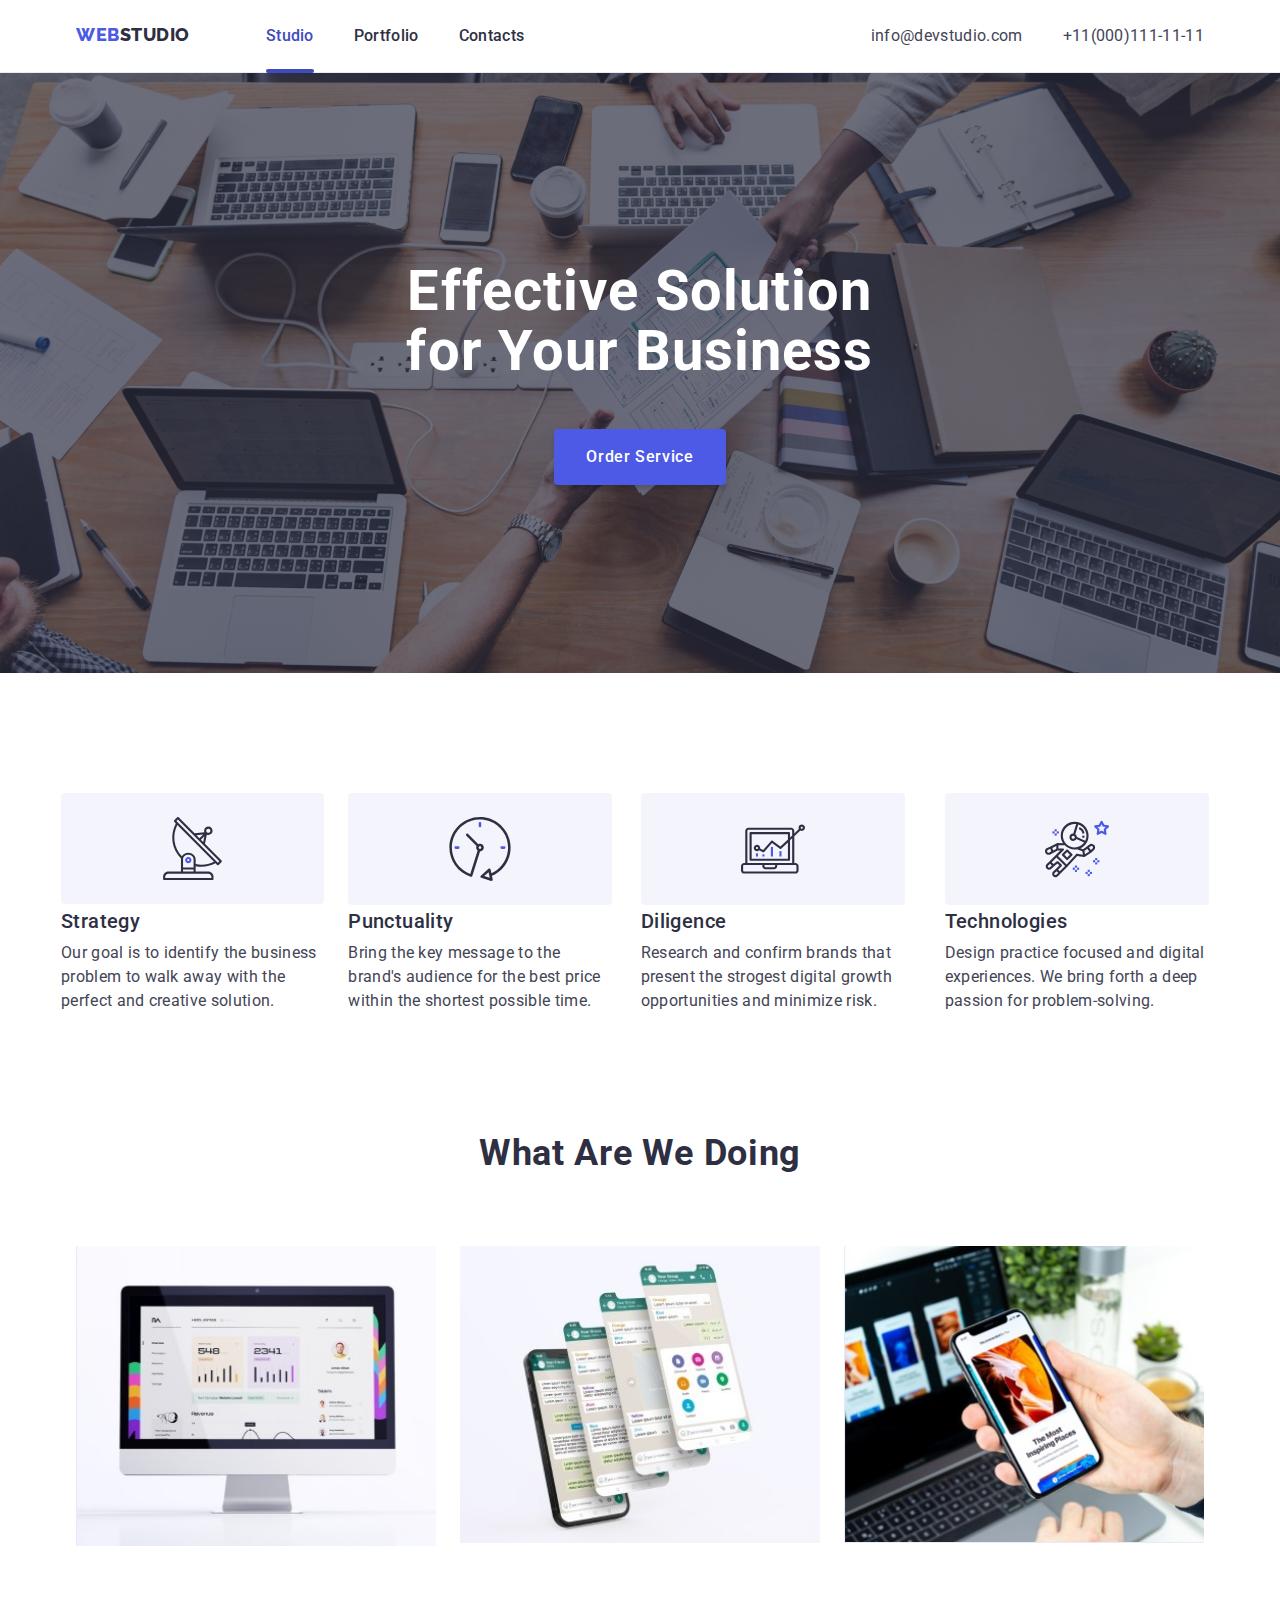
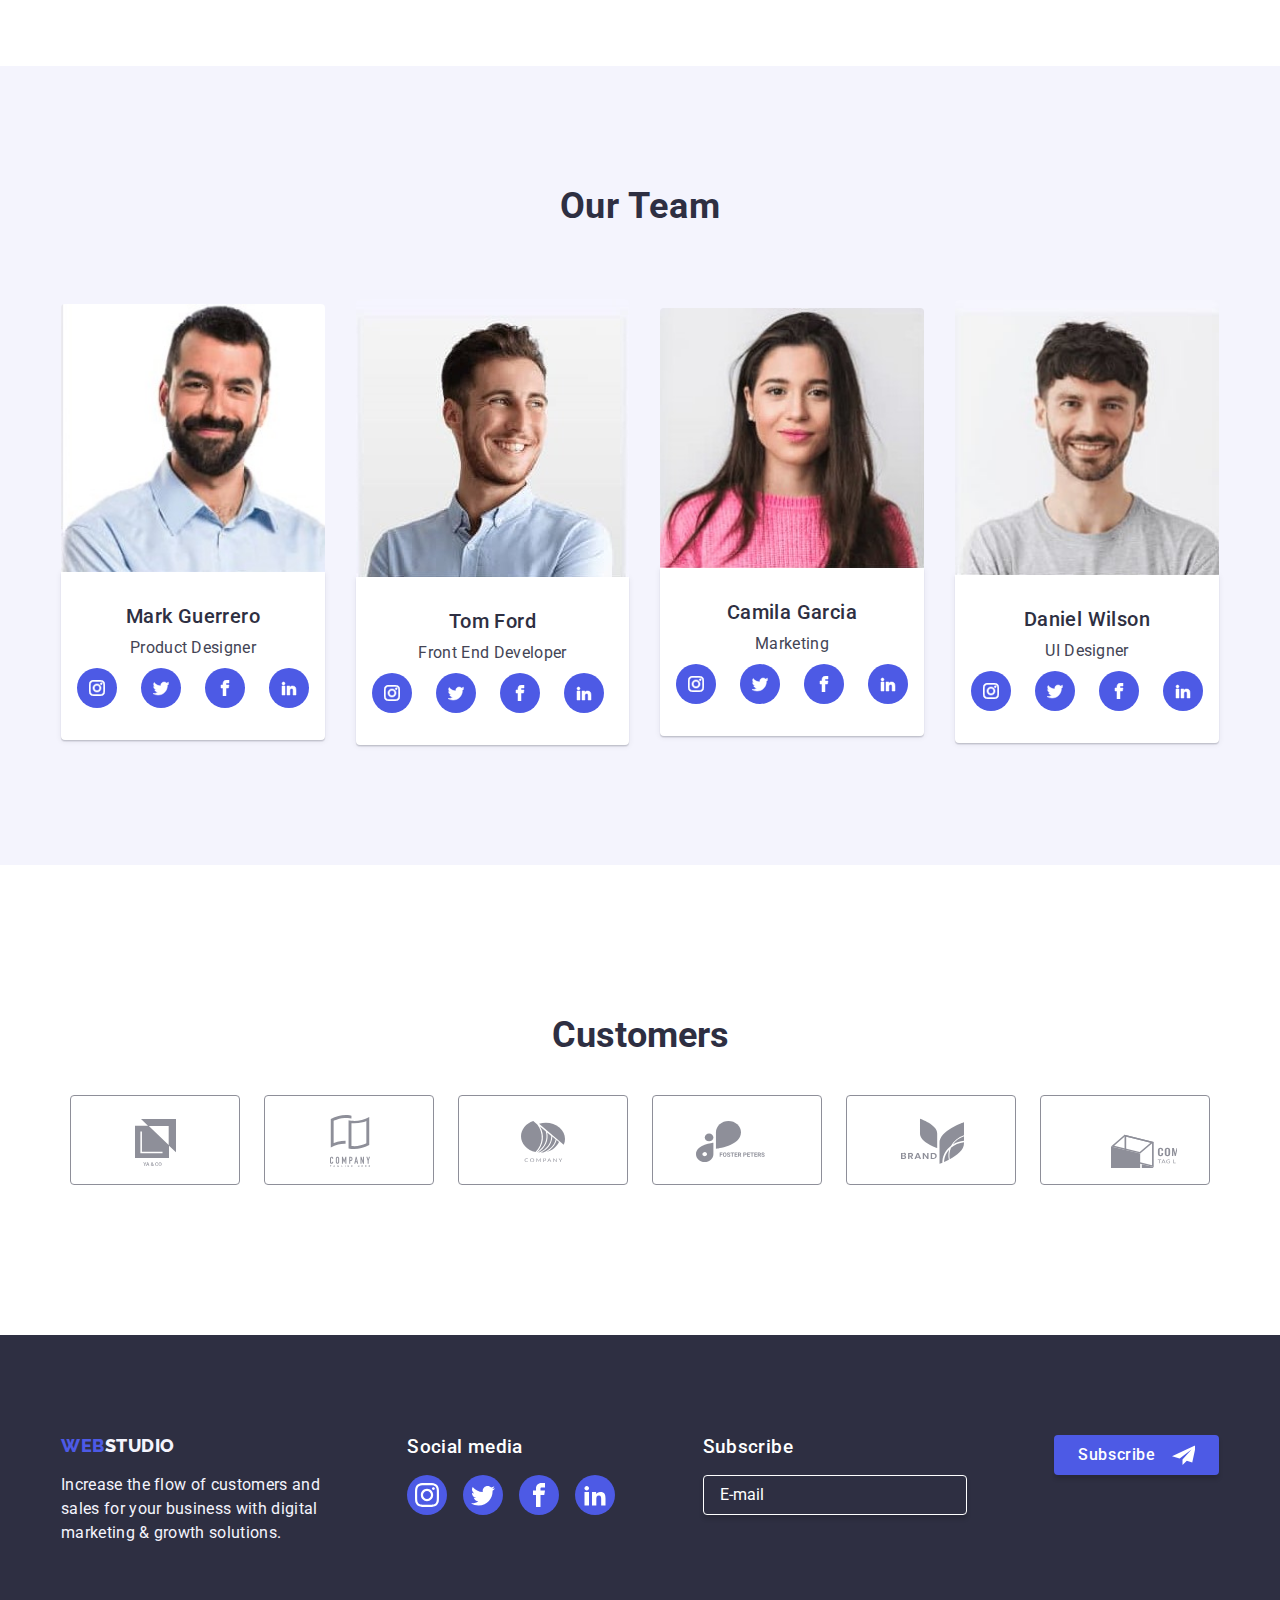
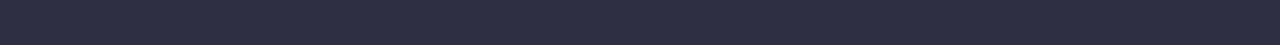
==== commit eb4187ed: "for refinement" ====
--- a/index.html
+++ b/index.html
@@ -4,7 +4,7 @@
 <head>
     <meta charset="UTF-8">
     <meta name="viewport" content="width=device-width, initial-scale=1.0">
-    <title>Homework#4</title>
+    <title>Homework#6</title>
     <link rel="preconnect" href="https://fonts.googleapis.com">
     <link rel="preconnect" href="https://fonts.gstatic.com" crossorigin>
     <link
@@ -26,12 +26,12 @@
     <header class="header">
         <div class="container main-header-container">
             <nav class="nav-menu">
-                    <a class="logo" href="/goit-markup-hw-05/index.html" target="_blank"><span class="colored">WEB</span><span
+                    <a class="logo" href="/goit-markup-hw-06/index.html" target="_blank"><span class="colored">WEB</span><span
                      class="black">STUDIO</span></a>
 
                 <ul class="nav-list">
                     <li class="nav-list-item"><a class="nav-link active" href="index.html">Studio</a></li>
-                    <li class="nav-list-item"><a class="nav-link" href="/goit-markup-hw-05/portfolio.html">Portfolio</a></li>
+                    <li class="nav-list-item"><a class="nav-link" href="/goit-markup-hw-06/portfolio.html">Portfolio</a></li>
                     <li class="nav-list-item"><a class="nav-link" href="./index.html">Contacts</a></li>
             </ul>
         </nav>
@@ -298,7 +298,7 @@
     <footer>
         <section class="container footer-section">
             <div class= "footer-items">
-                <a class="footer-logo" href="/goit-markup-hw-05/index.html" target="_blank"><span class="colored">WEB</span><span class="white">STUDIO</span></a>
+                <a class="footer-logo" href="/goit-markup-hw-06/index.html" target="_blank"><span class="colored">WEB</span><span class="white">STUDIO</span></a>
                 <p class="footer-description">Increase the flow of customers and<br>
                     sales for your business with digital<br>
                     marketing & growth solutions.</p>
@@ -332,11 +332,59 @@
                     </li>
                  </ul>
                 </div>
+
+                <div class="footer-forms">
+                    <h3>Subscribe</h3>
+                        <form action="#" class="footer-forms-box">
+                            <input type="email" placeholder="E-mail">
+                        </label>
+                    </form>
+                </div>
+
+                <div class="footer-subscribe-button">
+                    <button type="submit" class="subscribe-button">Subscribe
+                    <svg>
+                        <use href="./sprite.svg#Frame"></use>
+                    </svg>  
+                    </button>
+                </div>
+                        
             </section>
     </footer>
 
     <div class="modal is-hidden" data-modal>
         <div class="modal-content">
+            <h4 class="user-heading">Leave your contacts and we will call you back</h4>
+            <form class="user-contact">
+                <label>
+                    Name
+                    <input type="text"  name="full-name">
+                </label>
+
+                <label>
+                    Phone
+                    <input type="tel" name="phone">
+                </label>
+
+                <label>
+                    Email
+                    <input type="e-mail" name="email">
+                </label>
+
+                <label class="user-contact-comments">
+                    Comment
+                <textarea name="comments" rows="8" placeholder="Text input"></textarea>
+                </label>
+
+                <label class="user-contact-checkbox">
+                    <input type="checkbox" name="agree">
+                    I accept the terms and conditions of the 
+                    <a href="#"> Privacy Policy</a>
+                </label>
+
+                <button class="submit-button" type="submit">Send</button>
+            </form>
+
             <button class="modal-close" data-modal-close>
                <svg width="8" height="8">
                     <use href="./sprite.svg#close-black"></use>
@@ -344,7 +392,7 @@
             </button>
         </div>
     </div>
-    <script src="./js/modal.js"></script>
+    <script src="js/modal.js"></script>
 </body>
 
 </html>--- a/css/styles.css
+++ b/css/styles.css
@@ -398,14 +398,12 @@
 
 footer {
     background: var(--navy-blue);
-    padding: 101px 0;
-    
 }
 
 .footer-section {
     display: flex;
-    gap: 120px;
-    
+    justify-content: space-between;
+    padding: 100px 0;
 }
 
 .media-link {
@@ -446,7 +444,65 @@
     gap: 16px;
 } 
 
-    
+.footer-forms {
+    display: block;
+}
+
+.footer-forms h3 {
+    margin-bottom: 16px;
+    color: var(--white);
+    font-weight: 500;
+    line-height: 24px;
+    letter-spacing: 0.02em;
+}
+.footer-forms-box input {
+    width: 264px;
+    height: 40px;
+    border-radius: 4px;
+    border: 1px solid var(--white);
+    padding: 8px 16px;
+    color: var(--white);
+    background: transparent;
+    box-shadow: 0px 4px 4px 0px rgba(0, 0, 0, 0.15);
+    transition: all var(--transition-duration) var(--animation-timing-function);
+}
+
+.footer-forms-box input::placeholder {
+    color: var(--white);
+    font: 12px;
+    line-height: 24px;
+}
+
+.subscribe-button {
+    background-color: var(--iris);
+    color: var(--white);
+    border: none;
+    width: 165px;
+    height: 40px;
+    padding: 8px 24px;
+    display: inline-flex;
+    justify-content: center;
+    align-items: center;
+    border-radius: 4px;
+    box-shadow: 0px 4px 4px 0px rgba(0, 0, 0, 0.15);
+    font-size: 16px;
+    font-weight: 500;
+    line-height: 24px;
+    letter-spacing: 0.64px;
+    cursor: pointer;
+    font-family: inherit;
+    transition: all var(--transition-duration) var(--animation-timing-function);
+}
+
+.subscribe-button svg {
+    width: 24px;
+    height: 24px;
+    margin-left: 16px;
+}
+
+.subscribe-button:hover {
+    background-color: var(--ocean);
+}
 
     /* ----------WEBSTUDIO LOGO-------------- */
 
@@ -684,7 +740,16 @@
     box-shadow: 0px 2px 1px 0px rgba(0, 0, 0, 0.14),
                 0px 2px 1px 0px rgba(0, 0, 0, 0.12);
     border-radius: 4px;
-
+}
+
+.modal-content h4 {
+    color: var(--navy-blue);
+    font-family: 'Roboto', sans-serif;
+    font-size: 16px;
+    font-weight: 500;
+    line-height: 24px;
+    letter-spacing: 0.02em;
+    text-align: center;
 }
 
 .modal-close {
@@ -700,7 +765,7 @@
     top: 24px;
     cursor: pointer;
     border: 1px solid rgba(0, 0, 0, 0.10);
-    transition: background-color var(--transition-duration) var(--animation-timing-function), color var(--transition-duration) var(--animation-timing-function);
+    transition: color var(--transition-duration) var(--animation-timing-function);
 }
 
 .modal-close:hover {
@@ -716,6 +781,81 @@
     fill: var(--white);
 }
 
-
-
-
+.modal-content {
+    padding: 72px 24px;
+}
+.user-contact {
+    margin-top: 16px;
+}
+.user-contact label {
+    display: block;
+    margin-top: 8px;
+}
+
+.user-contact input, .user-contact textarea {
+    display: block;
+    width: 100%;
+    margin-top: 8px;
+    padding: 8px 16px;
+}
+.user-contact textarea {
+    resize: none;
+    width: 100%;
+    height: 120px;
+}
+
+label.user-contact-checkbox {
+    display: flex;
+}
+    
+.user-contact-checkbox input {
+    display: flex;
+    width: 16px; 
+    height: 16px; 
+    margin-right: 8px;
+    border-radius: 2px; 
+    border: 1px;
+}
+
+.user-contact-checkbox a {
+    text-decoration: underline;
+    color: var(--iris);
+    transition: color var(--transition-duration) var(--animation-timing-function);
+}
+
+.user-contact-checkbox a:hover {
+    color: var(--ocean);
+}
+.user-contact label {
+    font-size: 12px;
+    line-height: 14px;
+    letter-spacing: 0.04em;
+    text-align: left;
+    color: var(--light-slate);
+}
+
+.submit-button {
+    background-color: var(--iris);
+    color: var(--white);
+    outline: none;
+    border: unset;
+    padding: 16px 32px;
+    display: flex;
+    margin: auto;
+    min-width: 169px;
+    align-items: center;
+    justify-content: center;
+    margin-top: 24px;
+    border-radius: 4px;
+    box-shadow: 0px 4px 4px 0px rgba(0, 0, 0, 0.15);
+    font-size: 16px;
+    font-weight: 500;
+    line-height: 24px;
+    letter-spacing: 0.64px;
+    cursor: pointer;
+    font-family: inherit;
+    transition: all var(--transition-duration) var(--animation-timing-function);
+}
+.submit-button:hover {
+    background-color: var(--ocean);
+}